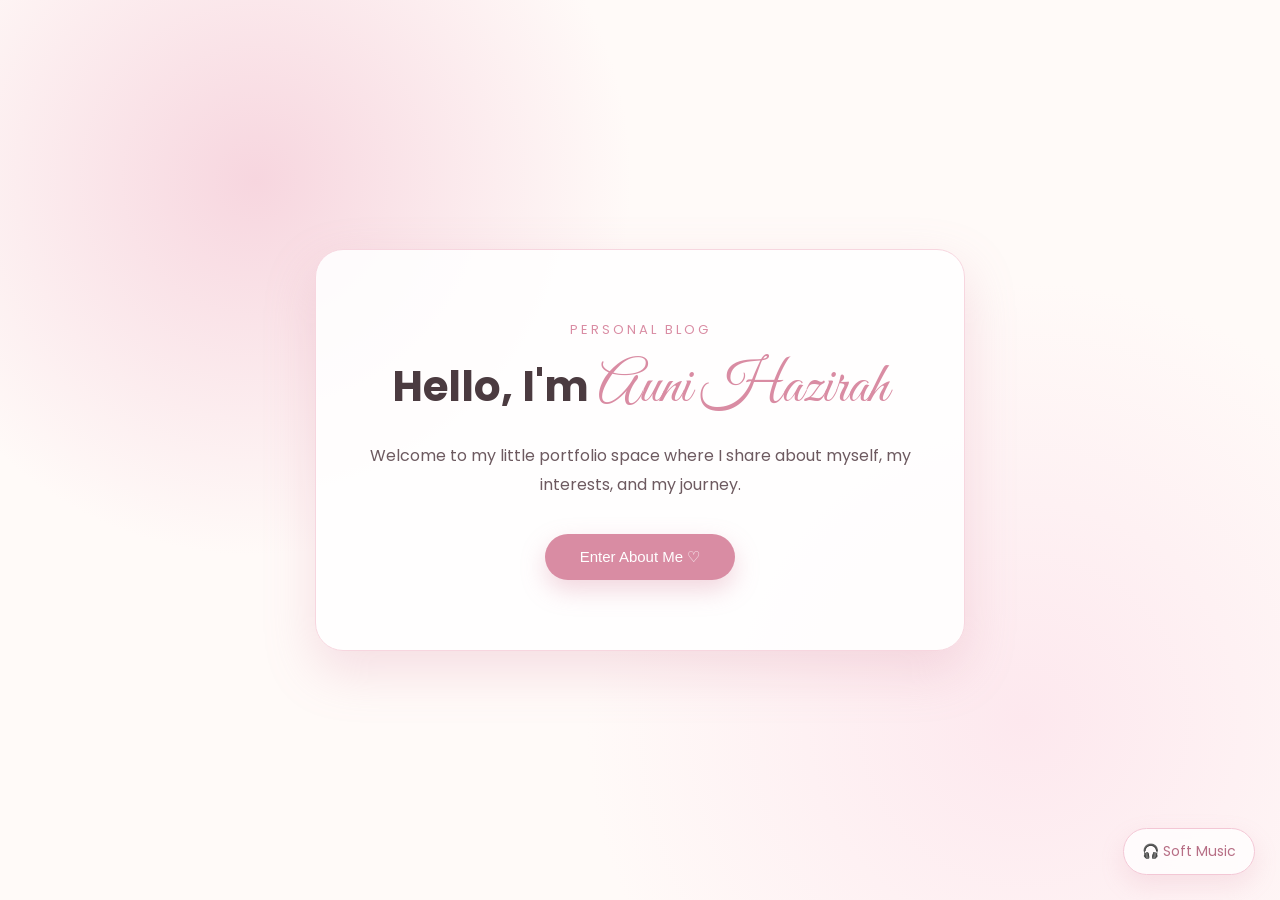
==== index.html @ cb988bd4 "Updated homepage design" ====
<!DOCTYPE html>
<html lang="en">
<head>
  <meta charset="UTF-8">
  <meta name="viewport" content="width=device-width, initial-scale=1.0">
  <title>My Personal Blog</title>

  <link rel="stylesheet" href="css/style.css">
  <link href="https://fonts.googleapis.com/css2?family=Great+Vibes&family=Poppins:wght@300;400;500;600&display=swap" rel="stylesheet">
</head>
<body class="home-page">

  <main class="home-container">
    <div class="diary-card" id="diaryCard">
      <p class="small-text">Personal Blog</p>

      <h1>Hello, I'm <span>Auni Hazirah</span></h1>

      <p class="intro">
        Welcome to my little portfolio space where I share about myself,
        my interests, and my journey.
      </p>

      <button class="enter-btn" onclick="openDiary()">
        Enter About Me ♡
      </button>
    </div>
  </main>

  <audio id="bgMusic" loop>
    <source src="music/song.mp3" type="audio/mp3">
  </audio>

  <div class="music-player" onclick="toggleMusic()">
    <span id="musicText">🎧 Soft Music</span>
  </div>

  <script src="js/script.js"></script>
</body>
</html>
---- css/style.css ----
* {
  margin: 0;
  padding: 0;
  box-sizing: border-box;
}

body {
  background: #fffaf8;
  color: #4b3b40;
  font-family: 'Poppins', sans-serif;
}

/* HOME PAGE */

.home-page {
  min-height: 100vh;
  background:
    radial-gradient(circle at 20% 20%, #f7d6df 0%, transparent 30%),
    radial-gradient(circle at 80% 80%, #fde8ee 0%, transparent 35%),
    #fffaf8;
  display: flex;
  justify-content: center;
  align-items: center;
  overflow: hidden;
}

.home-container {
  width: 90%;
  max-width: 650px;
  perspective: 1000px;
}

.diary-card {
  background: rgba(255, 255, 255, 0.88);
  padding: 70px 45px;
  border-radius: 28px;
  text-align: center;
  box-shadow: 0 20px 50px rgba(217, 140, 163, 0.25);
  border: 1px solid #f7d6df;
  animation: softFade 1.1s ease;
  transform-origin: left;
}

.small-text {
  color: #d98ca3;
  letter-spacing: 3px;
  text-transform: uppercase;
  font-size: 13px;
  margin-bottom: 12px;
}

.diary-card h1 {
  font-size: 42px;
  color: #4b3b40;
  margin-bottom: 18px;
}

.diary-card h1 span {
  font-family: 'Great Vibes', cursive;
  color: #d98ca3;
  font-size: 58px;
  font-weight: normal;
}

.intro {
  color: #6d5a60;
  line-height: 1.8;
  margin-bottom: 35px;
}

.enter-btn {
  border: none;
  background: #d98ca3;
  color: white;
  padding: 14px 35px;
  border-radius: 40px;
  font-size: 15px;
  cursor: pointer;
  transition: 0.3s ease;
  box-shadow: 0 10px 25px rgba(217, 140, 163, 0.35);
}

.enter-btn:hover {
  transform: translateY(-4px);
  background: #c97993;
}

.diary-card.open {
  animation: openDiary 0.9s ease forwards;
}

body.fade-out {
  animation: fadeOut 0.8s ease forwards;
}

/* MUSIC PLAYER */

.music-player {
  position: fixed;
  bottom: 25px;
  right: 25px;
  background: rgba(255, 255, 255, 0.75);
  border: 1px solid #f3c7d5;
  backdrop-filter: blur(10px);
  padding: 12px 18px;
  border-radius: 50px;
  color: #b76e85;
  font-size: 14px;
  cursor: pointer;
  box-shadow: 0 10px 25px rgba(217, 140, 163, 0.18);
  transition: 0.3s ease;
}

.music-player:hover {
  transform: translateY(-3px);
  background: white;
}

.music-player.playing {
  background: #f7d6df;
}

/* NAVBAR */

.navbar {
  width: 90%;
  margin: 25px auto;
  padding: 18px 30px;
  background: white;
  border-radius: 50px;
  box-shadow: 0 10px 25px rgba(217, 140, 163, 0.18);
  display: flex;
  justify-content: space-between;
  align-items: center;
}

.logo {
  font-family: 'Great Vibes', cursive;
  font-size: 34px;
  color: #d98ca3;
}

.navbar ul {
  list-style: none;
  display: flex;
  gap: 25px;
}

.navbar a {
  text-decoration: none;
  color: #4b3b40;
  font-weight: 500;
}

.navbar a:hover,
.navbar a.active {
  color: #d98ca3;
}

/* PAGE HEADER */

.page-header {
  width: 90%;
  margin: 35px auto;
  padding: 55px 25px;
  background: linear-gradient(135deg, white, #fde8ee);
  border-radius: 28px;
  text-align: center;
  box-shadow: 0 15px 35px rgba(217, 140, 163, 0.18);
}

.page-header h1 {
  font-family: 'Great Vibes', cursive;
  font-size: 70px;
  color: #d98ca3;
  font-weight: normal;
}

.page-header p {
  color: #6d5a60;
}

/* ABOUT */

.about-section {
  width: 90%;
  margin: 40px auto;
  display: grid;
  grid-template-columns: repeat(2, 1fr);
  gap: 25px;
}

.about-card {
  background: white;
  padding: 35px;
  border-radius: 24px;
  box-shadow: 0 12px 30px rgba(217, 140, 163, 0.16);
  transition: 0.3s ease;
}

.about-card:hover {
  transform: translateY(-6px);
}

.main-about {
  background: #fde8ee;
}

.about-card h2 {
  font-family: 'Great Vibes', cursive;
  font-size: 43px;
  color: #d98ca3;
  font-weight: normal;
  margin-bottom: 10px;
}

.about-card p {
  line-height: 1.8;
  color: #5f5055;
}

/* BLOG */

.blog-section {
  width: 90%;
  margin: 40px auto;
  display: grid;
  grid-template-columns: repeat(3, 1fr);
  gap: 25px;
}

.blog-card {
  background: white;
  padding: 30px;
  border-radius: 24px;
  box-shadow: 0 12px 30px rgba(217, 140, 163, 0.16);
  transition: 0.3s ease;
}

.blog-card:hover {
  transform: translateY(-6px);
}

.date {
  color: #d98ca3;
  font-size: 14px;
  margin-bottom: 8px;
}

.blog-card h2 {
  font-size: 21px;
  margin-bottom: 15px;
}

.blog-card p {
  line-height: 1.7;
  color: #5f5055;
}

.blog-card button,
.contact-card button {
  margin-top: 20px;
  border: none;
  background: #d98ca3;
  color: white;
  padding: 12px 25px;
  border-radius: 30px;
  cursor: pointer;
  transition: 0.3s;
}

.blog-card button:hover,
.contact-card button:hover {
  background: #c97993;
  transform: translateY(-3px);
}

/* CONTACT */

.contact-section {
  width: 90%;
  max-width: 650px;
  margin: 40px auto;
}

.contact-card {
  background: white;
  padding: 40px;
  border-radius: 24px;
  box-shadow: 0 12px 30px rgba(217, 140, 163, 0.16);
}

.contact-card h2 {
  font-family: 'Great Vibes', cursive;
  font-size: 45px;
  color: #d98ca3;
  font-weight: normal;
  margin-bottom: 20px;
  text-align: center;
}

form input,
form textarea {
  width: 100%;
  padding: 14px 18px;
  margin-bottom: 15px;
  border: 1px solid #f3c7d5;
  border-radius: 15px;
  font-family: 'Poppins', sans-serif;
  outline: none;
}

form input:focus,
form textarea:focus {
  border-color: #d98ca3;
}

/* ANIMATION */

@keyframes softFade {
  from {
    opacity: 0;
    transform: translateY(25px) scale(0.98);
  }
  to {
    opacity: 1;
    transform: translateY(0) scale(1);
  }
}

@keyframes openDiary {
  0% {
    transform: rotateY(0deg) scale(1);
    opacity: 1;
  }
  60% {
    transform: rotateY(-18deg) scale(0.96);
    opacity: 0.85;
  }
  100% {
    transform: rotateY(-35deg) scale(0.9);
    opacity: 0;
  }
}

@keyframes fadeOut {
  to {
    opacity: 0;
  }
}

/* RESPONSIVE */

@media (max-width: 900px) {
  .about-section,
  .blog-section {
    grid-template-columns: 1fr;
  }

  .navbar {
    flex-direction: column;
    gap: 15px;
  }

  .navbar ul {
    flex-wrap: wrap;
    justify-content: center;
    gap: 15px;
  }

  .diary-card {
    padding: 55px 25px;
  }

  .diary-card h1 {
    font-size: 32px;
  }

  .diary-card h1 span {
    font-size: 48px;
  }

  .page-header h1 {
    font-size: 55px;
  }
}
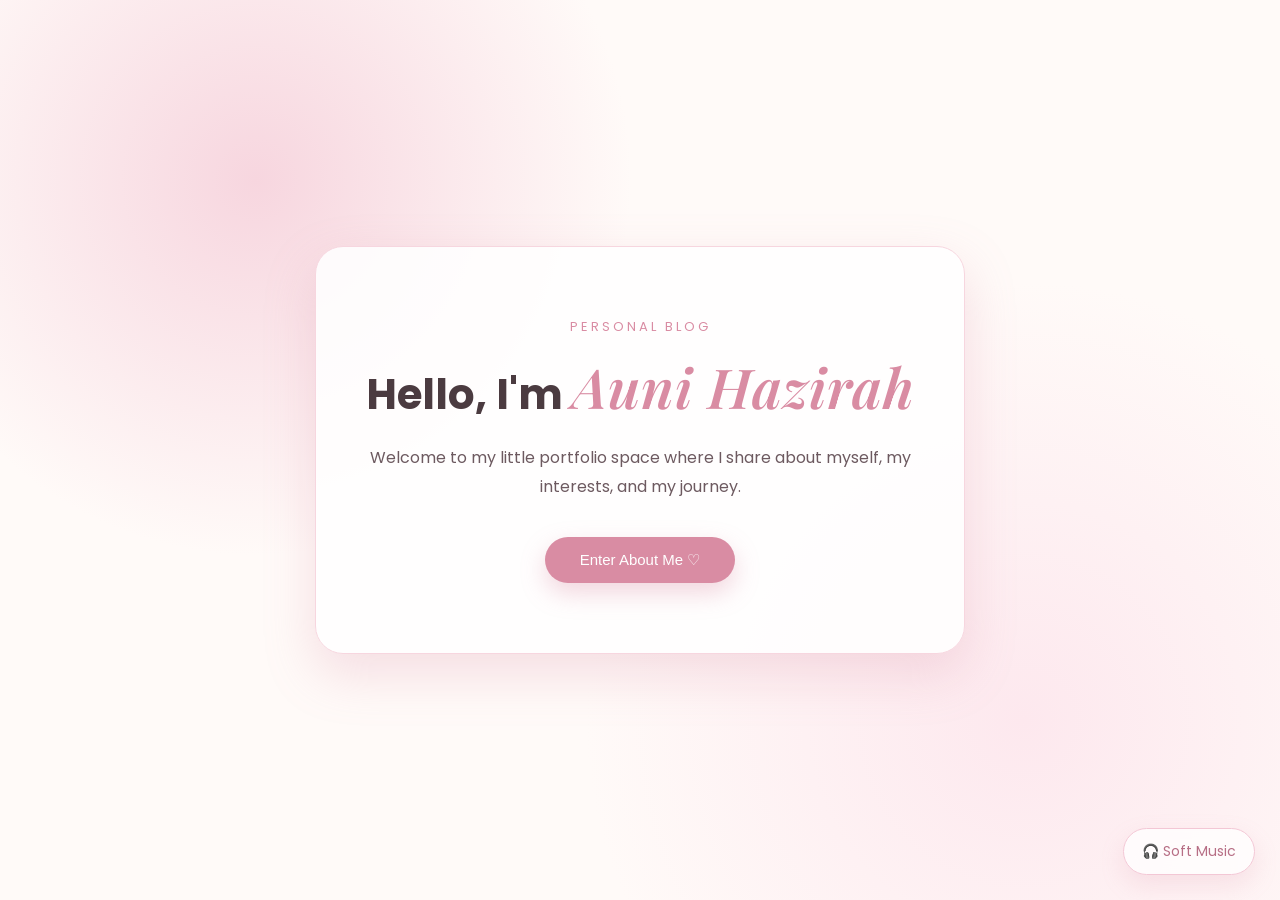
==== commit cad99178: "Update website" ====
--- a/index.html
+++ b/index.html
@@ -3,18 +3,27 @@
 <head>
   <meta charset="UTF-8">
   <meta name="viewport" content="width=device-width, initial-scale=1.0">
+
   <title>My Personal Blog</title>
 
   <link rel="stylesheet" href="css/style.css">
-  <link href="https://fonts.googleapis.com/css2?family=Great+Vibes&family=Poppins:wght@300;400;500;600&display=swap" rel="stylesheet">
+
+  <!-- GOOGLE FONTS -->
+  <link href="https://fonts.googleapis.com/css2?family=Playfair+Display:wght@500;600&family=Poppins:wght@300;400;500;600&display=swap" rel="stylesheet">
+
 </head>
 <body class="home-page">
 
   <main class="home-container">
+
     <div class="diary-card" id="diaryCard">
-      <p class="small-text">Personal Blog</p>
 
-      <h1>Hello, I'm <span>Auni Hazirah</span></h1>
+      <p class="small-text">PERSONAL BLOG</p>
+
+      <h1>
+        Hello, I'm
+        <span>Auni Hazirah</span>
+      </h1>
 
       <p class="intro">
         Welcome to my little portfolio space where I share about myself,
@@ -24,17 +33,22 @@
       <button class="enter-btn" onclick="openDiary()">
         Enter About Me ♡
       </button>
+
     </div>
+
   </main>
 
-  <audio id="bgMusic" loop>
+  <!-- MUSIC -->
+  <audio id="bgMusic">
     <source src="music/song.mp3" type="audio/mp3">
   </audio>
 
+  <!-- MUSIC BUTTON -->
   <div class="music-player" onclick="toggleMusic()">
     <span id="musicText">🎧 Soft Music</span>
   </div>
 
   <script src="js/script.js"></script>
+
 </body>
 </html>
--- a/css/style.css
+++ b/css/style.css
@@ -290,13 +290,13 @@
   box-shadow: 0 12px 30px rgba(217, 140, 163, 0.16);
 }
 
-.contact-card h2 {
-  font-family: 'Great Vibes', cursive;
-  font-size: 45px;
-  color: #d98ca3;
-  font-weight: normal;
-  margin-bottom: 20px;
-  text-align: center;
+.diary-card h1 span {
+  font-family: 'Playfair Display', serif;
+  color: #d98ca3;
+  font-size: 55px;
+  font-weight: 600;
+  font-style: italic;
+  letter-spacing: 1px;
 }
 
 form input,
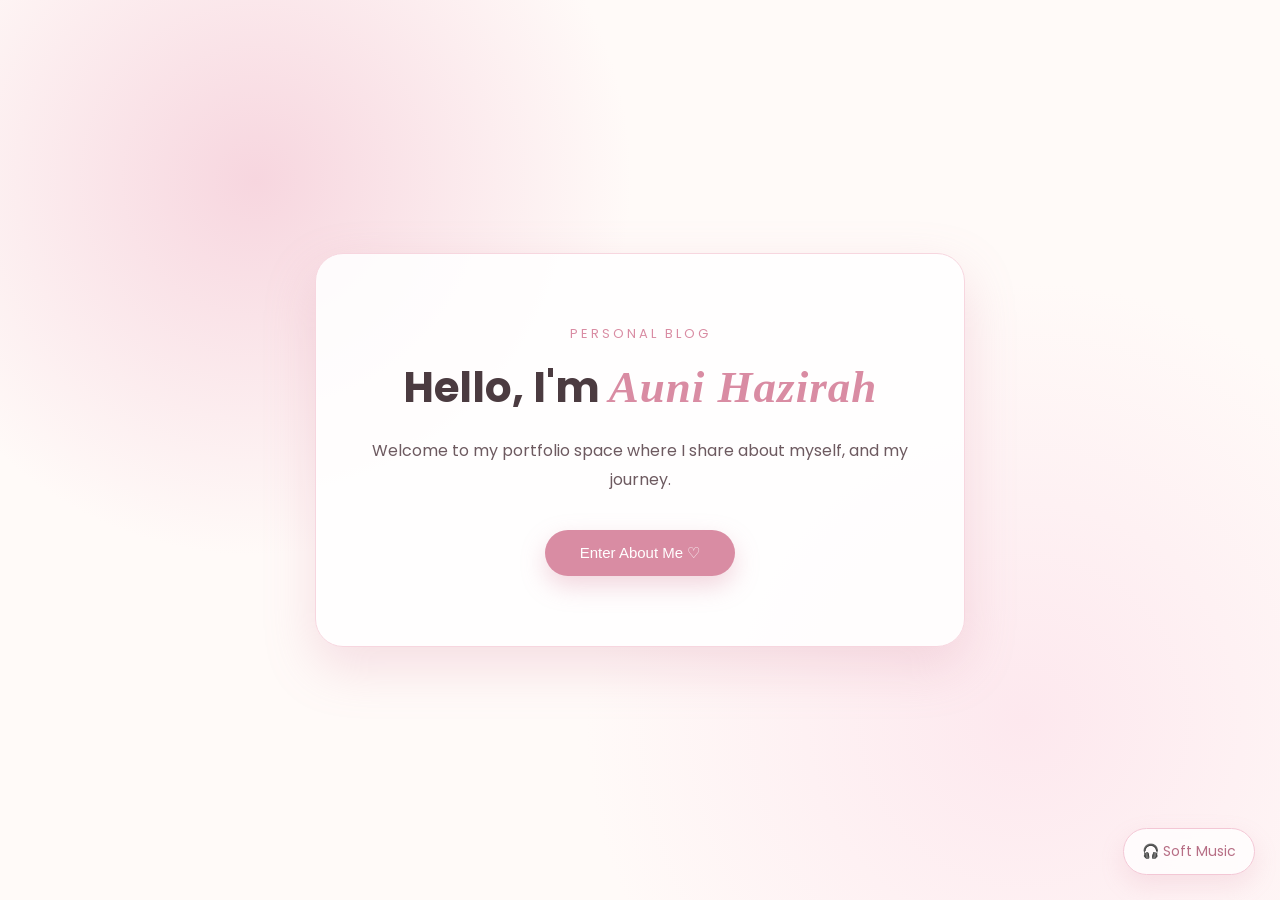
==== commit 38d4bd6f: "Updated homepage design" ====
--- a/index.html
+++ b/index.html
@@ -26,8 +26,8 @@
       </h1>
 
       <p class="intro">
-        Welcome to my little portfolio space where I share about myself,
-        my interests, and my journey.
+        Welcome to my portfolio space where I share about myself,
+        and my journey.
       </p>
 
       <button class="enter-btn" onclick="openDiary()">
--- a/css/style.css
+++ b/css/style.css
@@ -291,9 +291,9 @@
 }
 
 .diary-card h1 span {
-  font-family: 'Playfair Display', serif;
-  color: #d98ca3;
-  font-size: 55px;
+  font-family: 'Cormorant Garamond', serif;
+  color: #d98ca3;
+  font-size: 45px;
   font-weight: 600;
   font-style: italic;
   letter-spacing: 1px;
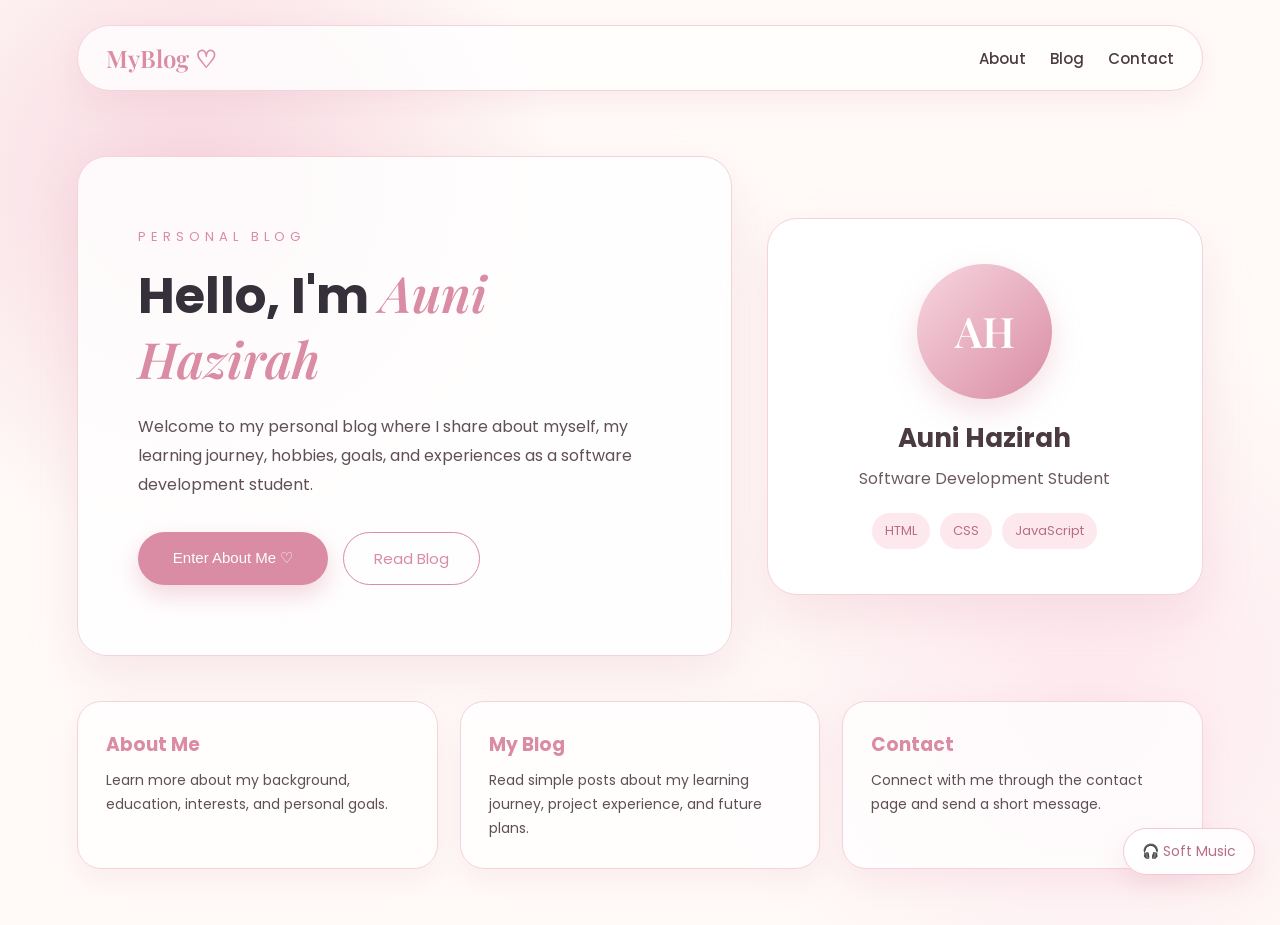
==== commit d8d56a03: "Updated homepage design" ====
--- a/index.html
+++ b/index.html
@@ -3,52 +3,83 @@
 <head>
   <meta charset="UTF-8">
   <meta name="viewport" content="width=device-width, initial-scale=1.0">
-
   <title>My Personal Blog</title>
 
   <link rel="stylesheet" href="css/style.css">
+  <link href="https://fonts.googleapis.com/css2?family=Playfair+Display:wght@500;600&family=Poppins:wght@300;400;500;600&display=swap" rel="stylesheet">
+</head>
 
-  <!-- GOOGLE FONTS -->
-  <link href="https://fonts.googleapis.com/css2?family=Playfair+Display:wght@500;600&family=Poppins:wght@300;400;500;600&display=swap" rel="stylesheet">
-
-</head>
 <body class="home-page">
 
-  <main class="home-container">
+  <nav class="home-nav">
+    <div class="home-logo">MyBlog ♡</div>
 
-    <div class="diary-card" id="diaryCard">
+    <div class="home-links">
+      <a href="about.html">About</a>
+      <a href="blog.html">Blog</a>
+      <a href="contact.html">Contact</a>
+    </div>
+  </nav>
 
+  <main class="landing">
+
+    <section class="landing-left">
       <p class="small-text">PERSONAL BLOG</p>
 
-      <h1>
-        Hello, I'm
-        <span>Auni Hazirah</span>
-      </h1>
+      <h1>Hello, I'm <span>Auni Hazirah</span></h1>
 
       <p class="intro">
-        Welcome to my portfolio space where I share about myself,
-        and my journey.
+        Welcome to my personal blog where I share about myself, my learning journey,
+        hobbies, goals, and experiences as a software development student.
       </p>
 
-      <button class="enter-btn" onclick="openDiary()">
-        Enter About Me ♡
-      </button>
+      <div class="home-buttons">
+        <button class="enter-btn" onclick="openDiary()">Enter About Me ♡</button>
+        <a href="blog.html" class="outline-btn">Read Blog</a>
+      </div>
+    </section>
 
-    </div>
+    <section class="landing-right">
+      <div class="profile-card">
+        <div class="profile-circle">AH</div>
+        <h2>Auni Hazirah</h2>
+        <p>Software Development Student</p>
+
+        <div class="mini-info">
+          <span>HTML</span>
+          <span>CSS</span>
+          <span>JavaScript</span>
+        </div>
+      </div>
+    </section>
 
   </main>
 
-  <!-- MUSIC -->
-  <audio id="bgMusic">
+  <section class="quick-section">
+    <div class="quick-card">
+      <h3>About Me</h3>
+      <p>Learn more about my background, education, interests, and personal goals.</p>
+    </div>
+
+    <div class="quick-card">
+      <h3>My Blog</h3>
+      <p>Read simple posts about my learning journey, project experience, and future plans.</p>
+    </div>
+
+    <div class="quick-card">
+      <h3>Contact</h3>
+      <p>Connect with me through the contact page and send a short message.</p>
+    </div>
+  </section>
+
+  <audio id="bgMusic" loop>
     <source src="music/song.mp3" type="audio/mp3">
   </audio>
 
-  <!-- MUSIC BUTTON -->
   <div class="music-player" onclick="toggleMusic()">
     <span id="musicText">🎧 Soft Music</span>
   </div>
 
   <script src="js/script.js"></script>
-
 </body>
 </html>
--- a/css/style.css
+++ b/css/style.css
@@ -15,57 +15,101 @@
 .home-page {
   min-height: 100vh;
   background:
-    radial-gradient(circle at 20% 20%, #f7d6df 0%, transparent 30%),
-    radial-gradient(circle at 80% 80%, #fde8ee 0%, transparent 35%),
+    radial-gradient(circle at 15% 20%, #f7d6df 0%, transparent 28%),
+    radial-gradient(circle at 85% 75%, #fde8ee 0%, transparent 30%),
     #fffaf8;
-  display: flex;
-  justify-content: center;
+  overflow-x: hidden;
+}
+
+.home-nav {
+  width: 88%;
+  margin: 25px auto;
+  padding: 16px 28px;
+  background: rgba(255, 255, 255, 0.8);
+  border: 1px solid #f5d3dd;
+  border-radius: 50px;
+  display: flex;
+  justify-content: space-between;
   align-items: center;
-  overflow: hidden;
-}
-
-.home-container {
-  width: 90%;
-  max-width: 650px;
-  perspective: 1000px;
-}
-
-.diary-card {
-  background: rgba(255, 255, 255, 0.88);
-  padding: 70px 45px;
-  border-radius: 28px;
-  text-align: center;
-  box-shadow: 0 20px 50px rgba(217, 140, 163, 0.25);
-  border: 1px solid #f7d6df;
-  animation: softFade 1.1s ease;
-  transform-origin: left;
+  box-shadow: 0 10px 30px rgba(217, 140, 163, 0.14);
+}
+
+.home-logo,
+.logo {
+  font-family: 'Playfair Display', serif;
+  font-size: 24px;
+  font-weight: 600;
+  color: #d98ca3;
+}
+
+.home-links {
+  display: flex;
+  gap: 24px;
+}
+
+.home-links a {
+  text-decoration: none;
+  color: #4b3b40;
+  font-size: 15px;
+  font-weight: 500;
+}
+
+.home-links a:hover {
+  color: #d98ca3;
+}
+
+.landing {
+  width: 88%;
+  min-height: 60vh;
+  margin: 45px auto 25px;
+  display: grid;
+  grid-template-columns: 1.2fr 0.8fr;
+  gap: 35px;
+  align-items: center;
+}
+
+.landing-left {
+  background: rgba(255, 255, 255, 0.85);
+  border: 1px solid #f5d3dd;
+  border-radius: 30px;
+  padding: 70px 60px;
+  box-shadow: 0 20px 50px rgba(217, 140, 163, 0.18);
+  animation: softFade 1s ease;
 }
 
 .small-text {
   color: #d98ca3;
-  letter-spacing: 3px;
+  letter-spacing: 5px;
   text-transform: uppercase;
   font-size: 13px;
   margin-bottom: 12px;
 }
 
-.diary-card h1 {
-  font-size: 42px;
-  color: #4b3b40;
-  margin-bottom: 18px;
-}
-
-.diary-card h1 span {
-  font-family: 'Great Vibes', cursive;
-  color: #d98ca3;
-  font-size: 58px;
-  font-weight: normal;
+.landing-left h1 {
+  font-size: 50px;
+  line-height: 1.25;
+  color: #35303a;
+  margin: 15px 0 20px;
+}
+
+.landing-left h1 span {
+  font-family: 'Playfair Display', serif;
+  color: #d98ca3;
+  font-style: italic;
+  font-weight: 600;
 }
 
 .intro {
-  color: #6d5a60;
+  max-width: 650px;
   line-height: 1.8;
-  margin-bottom: 35px;
+  color: #5f5055;
+  margin-bottom: 32px;
+}
+
+.home-buttons {
+  display: flex;
+  gap: 15px;
+  flex-wrap: wrap;
 }
 
 .enter-btn {
@@ -85,12 +129,97 @@
   background: #c97993;
 }
 
-.diary-card.open {
-  animation: openDiary 0.9s ease forwards;
-}
-
-body.fade-out {
-  animation: fadeOut 0.8s ease forwards;
+.outline-btn {
+  text-decoration: none;
+  padding: 14px 30px;
+  border: 1px solid #d98ca3;
+  color: #d98ca3;
+  border-radius: 40px;
+  font-size: 15px;
+  transition: 0.3s;
+}
+
+.outline-btn:hover {
+  background: #fde8ee;
+  transform: translateY(-3px);
+}
+
+.profile-card {
+  background: #ffffff;
+  border: 1px solid #f5d3dd;
+  border-radius: 30px;
+  padding: 45px 30px;
+  text-align: center;
+  box-shadow: 0 20px 50px rgba(217, 140, 163, 0.18);
+  animation: softFade 1.2s ease;
+}
+
+.profile-circle {
+  width: 135px;
+  height: 135px;
+  margin: 0 auto 20px;
+  border-radius: 50%;
+  background: linear-gradient(135deg, #f7d6df, #d98ca3);
+  display: flex;
+  justify-content: center;
+  align-items: center;
+  color: white;
+  font-family: 'Playfair Display', serif;
+  font-size: 42px;
+  font-weight: 600;
+  box-shadow: 0 12px 30px rgba(217, 140, 163, 0.28);
+}
+
+.profile-card h2 {
+  font-size: 26px;
+  margin-bottom: 8px;
+}
+
+.profile-card p {
+  color: #6d5a60;
+  margin-bottom: 22px;
+}
+
+.mini-info {
+  display: flex;
+  justify-content: center;
+  flex-wrap: wrap;
+  gap: 10px;
+}
+
+.mini-info span {
+  background: #fde8ee;
+  color: #b76e85;
+  padding: 8px 13px;
+  border-radius: 30px;
+  font-size: 13px;
+}
+
+.quick-section {
+  width: 88%;
+  margin: 25px auto 90px;
+  display: grid;
+  grid-template-columns: repeat(3, 1fr);
+  gap: 22px;
+}
+
+.quick-card {
+  background: rgba(255, 255, 255, 0.78);
+  border: 1px solid #f5d3dd;
+  border-radius: 24px;
+  padding: 28px;
+  box-shadow: 0 12px 30px rgba(217, 140, 163, 0.12);
+}
+
+.quick-card h3 {
+  color: #d98ca3;
+  margin-bottom: 10px;
+}
+
+.quick-card p {
+  color: #5f5055;
+  line-height: 1.7;
+  font-size: 14px;
 }
 
 /* MUSIC PLAYER */
@@ -99,7 +228,7 @@
   position: fixed;
   bottom: 25px;
   right: 25px;
-  background: rgba(255, 255, 255, 0.75);
+  background: rgba(255, 255, 255, 0.85);
   border: 1px solid #f3c7d5;
   backdrop-filter: blur(10px);
   padding: 12px 18px;
@@ -109,6 +238,7 @@
   cursor: pointer;
   box-shadow: 0 10px 25px rgba(217, 140, 163, 0.18);
   transition: 0.3s ease;
+  z-index: 99;
 }
 
 .music-player:hover {
@@ -120,7 +250,7 @@
   background: #f7d6df;
 }
 
-/* NAVBAR */
+/* NAVBAR FOR OTHER PAGES */
 
 .navbar {
   width: 90%;
@@ -135,9 +265,7 @@
 }
 
 .logo {
-  font-family: 'Great Vibes', cursive;
-  font-size: 34px;
-  color: #d98ca3;
+  font-size: 28px;
 }
 
 .navbar ul {
@@ -170,10 +298,10 @@
 }
 
 .page-header h1 {
-  font-family: 'Great Vibes', cursive;
-  font-size: 70px;
-  color: #d98ca3;
-  font-weight: normal;
+  font-family: 'Playfair Display', serif;
+  font-size: 60px;
+  color: #d98ca3;
+  font-weight: 600;
 }
 
 .page-header p {
@@ -207,10 +335,10 @@
 }
 
 .about-card h2 {
-  font-family: 'Great Vibes', cursive;
-  font-size: 43px;
-  color: #d98ca3;
-  font-weight: normal;
+  font-family: 'Playfair Display', serif;
+  font-size: 32px;
+  color: #d98ca3;
+  font-weight: 600;
   margin-bottom: 10px;
 }
 
@@ -290,13 +418,13 @@
   box-shadow: 0 12px 30px rgba(217, 140, 163, 0.16);
 }
 
-.diary-card h1 span {
-  font-family: 'Cormorant Garamond', serif;
-  color: #d98ca3;
-  font-size: 45px;
+.contact-card h2 {
+  font-family: 'Playfair Display', serif;
+  font-size: 36px;
+  color: #d98ca3;
   font-weight: 600;
-  font-style: italic;
-  letter-spacing: 1px;
+  margin-bottom: 20px;
+  text-align: center;
 }
 
 form input,
@@ -317,6 +445,10 @@
 
 /* ANIMATION */
 
+.fade-out {
+  animation: fadeOut 0.8s ease forwards;
+}
+
 @keyframes softFade {
   from {
     opacity: 0;
@@ -328,21 +460,6 @@
   }
 }
 
-@keyframes openDiary {
-  0% {
-    transform: rotateY(0deg) scale(1);
-    opacity: 1;
-  }
-  60% {
-    transform: rotateY(-18deg) scale(0.96);
-    opacity: 0.85;
-  }
-  100% {
-    transform: rotateY(-35deg) scale(0.9);
-    opacity: 0;
-  }
-}
-
 @keyframes fadeOut {
   to {
     opacity: 0;
@@ -352,35 +469,38 @@
 /* RESPONSIVE */
 
 @media (max-width: 900px) {
+  .landing {
+    grid-template-columns: 1fr;
+  }
+
+  .quick-section,
   .about-section,
   .blog-section {
     grid-template-columns: 1fr;
   }
 
+  .home-nav,
   .navbar {
     flex-direction: column;
-    gap: 15px;
-  }
-
+    gap: 12px;
+  }
+
+  .home-links,
   .navbar ul {
     flex-wrap: wrap;
     justify-content: center;
     gap: 15px;
   }
 
-  .diary-card {
-    padding: 55px 25px;
-  }
-
-  .diary-card h1 {
-    font-size: 32px;
-  }
-
-  .diary-card h1 span {
-    font-size: 48px;
+  .landing-left {
+    padding: 45px 28px;
+  }
+
+  .landing-left h1 {
+    font-size: 36px;
   }
 
   .page-header h1 {
-    font-size: 55px;
+    font-size: 42px;
   }
 }
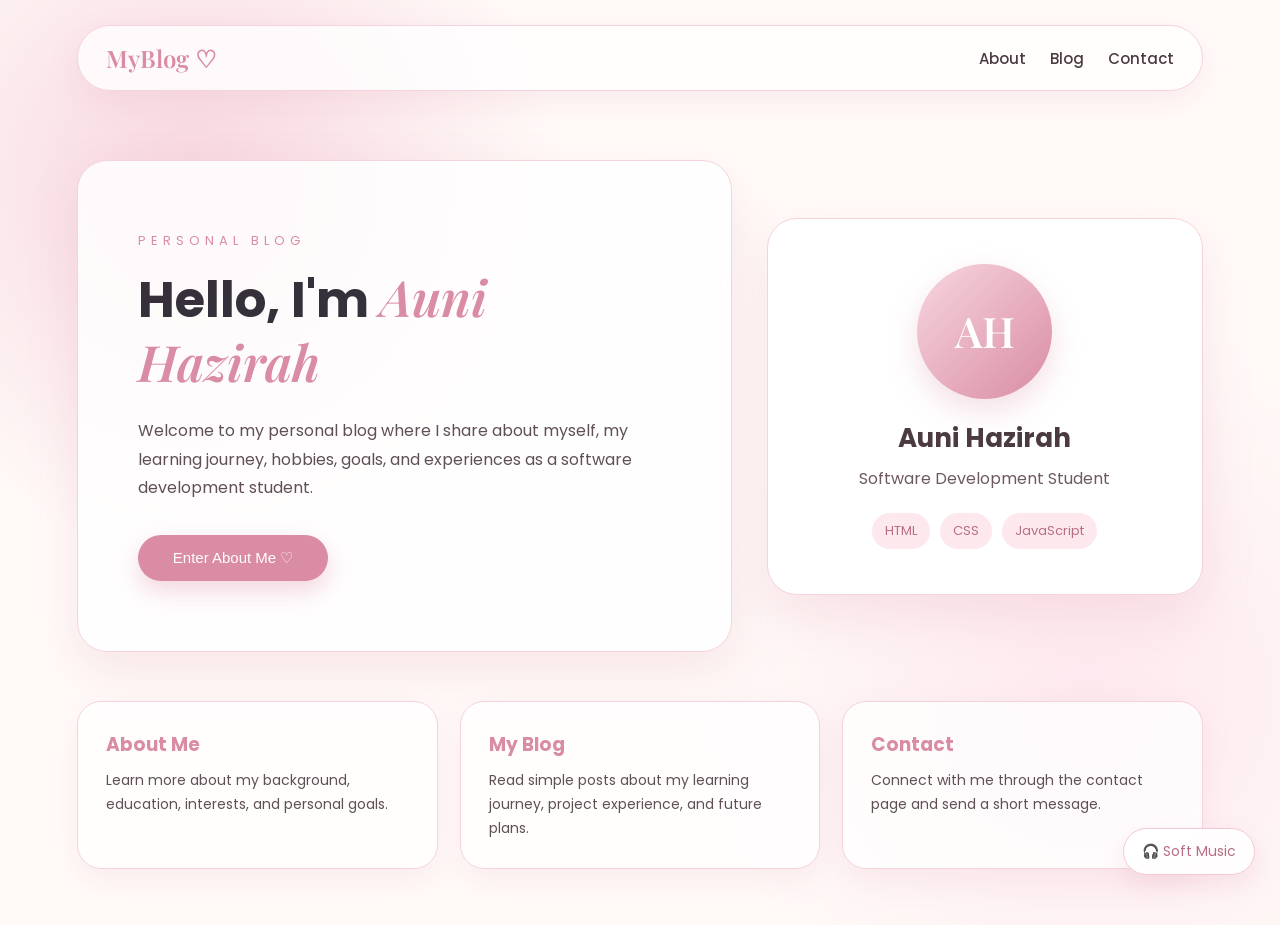
==== commit 5c040ac3: "Updated homepage" ====
--- a/index.html
+++ b/index.html
@@ -35,7 +35,6 @@
 
       <div class="home-buttons">
         <button class="enter-btn" onclick="openDiary()">Enter About Me ♡</button>
-        <a href="blog.html" class="outline-btn">Read Blog</a>
       </div>
     </section>
 
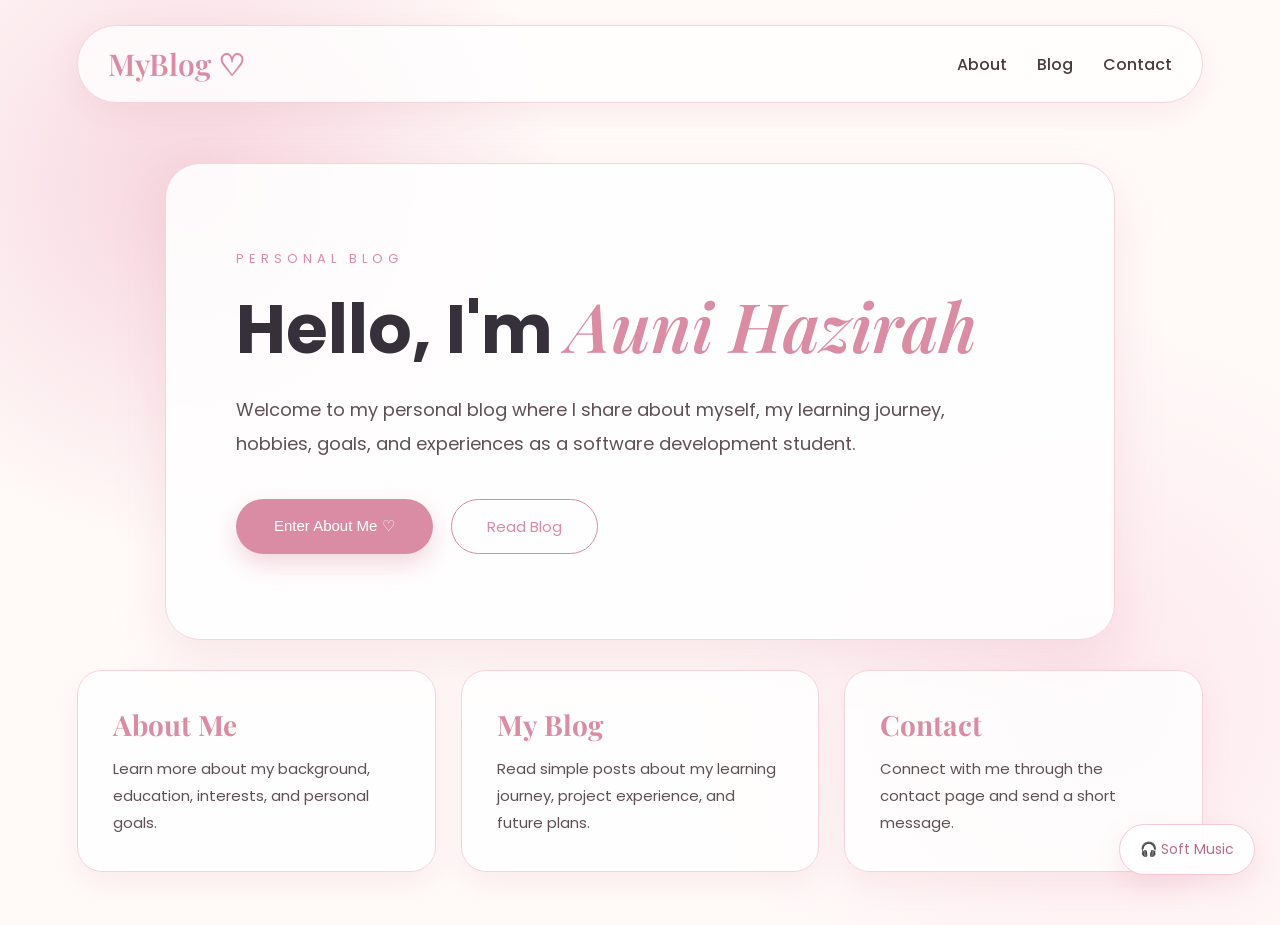
==== commit 53265487: "Update homepage" ====
--- a/index.html
+++ b/index.html
@@ -3,82 +3,115 @@
 <head>
   <meta charset="UTF-8">
   <meta name="viewport" content="width=device-width, initial-scale=1.0">
+
   <title>My Personal Blog</title>
 
   <link rel="stylesheet" href="css/style.css">
+
   <link href="https://fonts.googleapis.com/css2?family=Playfair+Display:wght@500;600&family=Poppins:wght@300;400;500;600&display=swap" rel="stylesheet">
 </head>
 
 <body class="home-page">
 
+  <!-- NAVBAR -->
+
   <nav class="home-nav">
-    <div class="home-logo">MyBlog ♡</div>
+
+    <div class="home-logo">
+      MyBlog ♡
+    </div>
 
     <div class="home-links">
       <a href="about.html">About</a>
       <a href="blog.html">Blog</a>
       <a href="contact.html">Contact</a>
     </div>
+
   </nav>
+
+  <!-- LANDING SECTION -->
 
   <main class="landing">
 
     <section class="landing-left">
-      <p class="small-text">PERSONAL BLOG</p>
 
-      <h1>Hello, I'm <span>Auni Hazirah</span></h1>
+      <p class="small-text">
+        PERSONAL BLOG
+      </p>
+
+      <h1>
+        Hello, I'm
+        <span>Auni Hazirah</span>
+      </h1>
 
       <p class="intro">
-        Welcome to my personal blog where I share about myself, my learning journey,
-        hobbies, goals, and experiences as a software development student.
+        Welcome to my personal blog where I share about myself,
+        my learning journey, hobbies, goals, and experiences
+        as a software development student.
       </p>
 
       <div class="home-buttons">
-        <button class="enter-btn" onclick="openDiary()">Enter About Me ♡</button>
+
+        <button class="enter-btn" onclick="openDiary()">
+          Enter About Me ♡
+        </button>
+
+        <a href="blog.html" class="outline-btn">
+          Read Blog
+        </a>
+
       </div>
-    </section>
 
-    <section class="landing-right">
-      <div class="profile-card">
-        <div class="profile-circle">AH</div>
-        <h2>Auni Hazirah</h2>
-        <p>Software Development Student</p>
-
-        <div class="mini-info">
-          <span>HTML</span>
-          <span>CSS</span>
-          <span>JavaScript</span>
-        </div>
-      </div>
     </section>
 
   </main>
 
+  <!-- QUICK SECTION -->
+
   <section class="quick-section">
+
     <div class="quick-card">
       <h3>About Me</h3>
-      <p>Learn more about my background, education, interests, and personal goals.</p>
+
+      <p>
+        Learn more about my background,
+        education, interests, and personal goals.
+      </p>
     </div>
 
     <div class="quick-card">
       <h3>My Blog</h3>
-      <p>Read simple posts about my learning journey, project experience, and future plans.</p>
+
+      <p>
+        Read simple posts about my learning journey,
+        project experience, and future plans.
+      </p>
     </div>
 
     <div class="quick-card">
       <h3>Contact</h3>
-      <p>Connect with me through the contact page and send a short message.</p>
+
+      <p>
+        Connect with me through the contact page
+        and send a short message.
+      </p>
     </div>
+
   </section>
+
+  <!-- MUSIC -->
 
   <audio id="bgMusic" loop>
     <source src="music/song.mp3" type="audio/mp3">
   </audio>
+
+  <!-- MUSIC BUTTON -->
 
   <div class="music-player" onclick="toggleMusic()">
     <span id="musicText">🎧 Soft Music</span>
   </div>
 
   <script src="js/script.js"></script>
+
 </body>
 </html>
--- a/css/style.css
+++ b/css/style.css
@@ -1,506 +1,311 @@
-* {
-  margin: 0;
-  padding: 0;
-  box-sizing: border-box;
-}
-
-body {
-  background: #fffaf8;
-  color: #4b3b40;
-  font-family: 'Poppins', sans-serif;
+*{
+  margin:0;
+  padding:0;
+  box-sizing:border-box;
+}
+
+body{
+  font-family:'Poppins',sans-serif;
+  background:#fffaf8;
+  color:#4b3b40;
 }
 
 /* HOME PAGE */
 
-.home-page {
-  min-height: 100vh;
+.home-page{
+  min-height:100vh;
+
   background:
-    radial-gradient(circle at 15% 20%, #f7d6df 0%, transparent 28%),
-    radial-gradient(circle at 85% 75%, #fde8ee 0%, transparent 30%),
-    #fffaf8;
-  overflow-x: hidden;
-}
-
-.home-nav {
-  width: 88%;
-  margin: 25px auto;
-  padding: 16px 28px;
-  background: rgba(255, 255, 255, 0.8);
-  border: 1px solid #f5d3dd;
-  border-radius: 50px;
-  display: flex;
-  justify-content: space-between;
-  align-items: center;
-  box-shadow: 0 10px 30px rgba(217, 140, 163, 0.14);
-}
-
-.home-logo,
-.logo {
-  font-family: 'Playfair Display', serif;
-  font-size: 24px;
-  font-weight: 600;
-  color: #d98ca3;
-}
-
-.home-links {
-  display: flex;
-  gap: 24px;
-}
-
-.home-links a {
-  text-decoration: none;
-  color: #4b3b40;
-  font-size: 15px;
-  font-weight: 500;
-}
-
-.home-links a:hover {
-  color: #d98ca3;
-}
-
-.landing {
-  width: 88%;
-  min-height: 60vh;
-  margin: 45px auto 25px;
-  display: grid;
-  grid-template-columns: 1.2fr 0.8fr;
-  gap: 35px;
-  align-items: center;
-}
-
-.landing-left {
-  background: rgba(255, 255, 255, 0.85);
-  border: 1px solid #f5d3dd;
-  border-radius: 30px;
-  padding: 70px 60px;
-  box-shadow: 0 20px 50px rgba(217, 140, 163, 0.18);
-  animation: softFade 1s ease;
-}
-
-.small-text {
-  color: #d98ca3;
-  letter-spacing: 5px;
-  text-transform: uppercase;
-  font-size: 13px;
-  margin-bottom: 12px;
-}
-
-.landing-left h1 {
-  font-size: 50px;
-  line-height: 1.25;
-  color: #35303a;
-  margin: 15px 0 20px;
-}
-
-.landing-left h1 span {
-  font-family: 'Playfair Display', serif;
-  color: #d98ca3;
-  font-style: italic;
-  font-weight: 600;
-}
-
-.intro {
-  max-width: 650px;
-  line-height: 1.8;
-  color: #5f5055;
-  margin-bottom: 32px;
-}
-
-.home-buttons {
-  display: flex;
-  gap: 15px;
-  flex-wrap: wrap;
-}
-
-.enter-btn {
-  border: none;
-  background: #d98ca3;
-  color: white;
-  padding: 14px 35px;
-  border-radius: 40px;
-  font-size: 15px;
-  cursor: pointer;
-  transition: 0.3s ease;
-  box-shadow: 0 10px 25px rgba(217, 140, 163, 0.35);
-}
-
-.enter-btn:hover {
-  transform: translateY(-4px);
-  background: #c97993;
-}
-
-.outline-btn {
-  text-decoration: none;
-  padding: 14px 30px;
-  border: 1px solid #d98ca3;
-  color: #d98ca3;
-  border-radius: 40px;
-  font-size: 15px;
-  transition: 0.3s;
-}
-
-.outline-btn:hover {
-  background: #fde8ee;
-  transform: translateY(-3px);
-}
-
-.profile-card {
-  background: #ffffff;
-  border: 1px solid #f5d3dd;
-  border-radius: 30px;
-  padding: 45px 30px;
-  text-align: center;
-  box-shadow: 0 20px 50px rgba(217, 140, 163, 0.18);
-  animation: softFade 1.2s ease;
-}
-
-.profile-circle {
-  width: 135px;
-  height: 135px;
-  margin: 0 auto 20px;
-  border-radius: 50%;
-  background: linear-gradient(135deg, #f7d6df, #d98ca3);
-  display: flex;
-  justify-content: center;
-  align-items: center;
-  color: white;
-  font-family: 'Playfair Display', serif;
-  font-size: 42px;
-  font-weight: 600;
-  box-shadow: 0 12px 30px rgba(217, 140, 163, 0.28);
-}
-
-.profile-card h2 {
-  font-size: 26px;
-  margin-bottom: 8px;
-}
-
-.profile-card p {
-  color: #6d5a60;
-  margin-bottom: 22px;
-}
-
-.mini-info {
-  display: flex;
-  justify-content: center;
-  flex-wrap: wrap;
-  gap: 10px;
-}
-
-.mini-info span {
-  background: #fde8ee;
-  color: #b76e85;
-  padding: 8px 13px;
-  border-radius: 30px;
-  font-size: 13px;
-}
-
-.quick-section {
-  width: 88%;
-  margin: 25px auto 90px;
-  display: grid;
-  grid-template-columns: repeat(3, 1fr);
-  gap: 22px;
-}
-
-.quick-card {
-  background: rgba(255, 255, 255, 0.78);
-  border: 1px solid #f5d3dd;
-  border-radius: 24px;
-  padding: 28px;
-  box-shadow: 0 12px 30px rgba(217, 140, 163, 0.12);
-}
-
-.quick-card h3 {
-  color: #d98ca3;
-  margin-bottom: 10px;
-}
-
-.quick-card p {
-  color: #5f5055;
-  line-height: 1.7;
-  font-size: 14px;
+  radial-gradient(circle at 15% 20%, #f7d6df 0%, transparent 28%),
+  radial-gradient(circle at 85% 75%, #fde8ee 0%, transparent 30%),
+  #fffaf8;
+
+  overflow-x:hidden;
+}
+
+/* NAVBAR */
+
+.home-nav{
+  width:88%;
+  margin:25px auto;
+
+  padding:18px 30px;
+
+  background:rgba(255,255,255,0.8);
+
+  border:1px solid #f5d3dd;
+  border-radius:50px;
+
+  display:flex;
+  justify-content:space-between;
+  align-items:center;
+
+  box-shadow:0 10px 30px rgba(217,140,163,0.14);
+}
+
+.home-logo{
+  font-family:'Playfair Display',serif;
+  font-size:30px;
+  font-weight:600;
+  color:#d98ca3;
+}
+
+.home-links{
+  display:flex;
+  gap:30px;
+}
+
+.home-links a{
+  text-decoration:none;
+  color:#4b3b40;
+  font-size:16px;
+  font-weight:500;
+  transition:0.3s;
+}
+
+.home-links a:hover{
+  color:#d98ca3;
+}
+
+/* LANDING */
+
+.landing{
+  width:88%;
+  margin:60px auto 30px;
+
+  display:flex;
+  justify-content:center;
+  align-items:center;
+}
+
+.landing-left{
+  width:100%;
+  max-width:950px;
+
+  background:rgba(255,255,255,0.88);
+
+  border:1px solid #f5d3dd;
+  border-radius:35px;
+
+  padding:85px 70px;
+
+  box-shadow:0 20px 50px rgba(217,140,163,0.18);
+
+  animation:softFade 1s ease;
+}
+
+.small-text{
+  color:#d98ca3;
+  letter-spacing:5px;
+  text-transform:uppercase;
+  font-size:13px;
+  margin-bottom:15px;
+}
+
+.landing-left h1{
+  font-size:68px;
+  line-height:1.2;
+  margin-bottom:22px;
+  color:#35303a;
+}
+
+.landing-left h1 span{
+  font-family:'Playfair Display',serif;
+  color:#d98ca3;
+  font-style:italic;
+  font-weight:600;
+}
+
+.intro{
+  max-width:760px;
+
+  line-height:1.9;
+  color:#5f5055;
+
+  font-size:18px;
+
+  margin-bottom:38px;
+}
+
+/* BUTTONS */
+
+.home-buttons{
+  display:flex;
+  gap:18px;
+  flex-wrap:wrap;
+}
+
+.enter-btn{
+  border:none;
+  background:#d98ca3;
+  color:white;
+
+  padding:15px 38px;
+
+  border-radius:40px;
+
+  font-size:15px;
+  cursor:pointer;
+
+  transition:0.3s ease;
+
+  box-shadow:0 10px 25px rgba(217,140,163,0.35);
+}
+
+.enter-btn:hover{
+  transform:translateY(-4px);
+  background:#c97993;
+}
+
+.outline-btn{
+  text-decoration:none;
+
+  padding:15px 35px;
+
+  border:1px solid #d98ca3;
+  color:#d98ca3;
+
+  border-radius:40px;
+
+  font-size:15px;
+
+  transition:0.3s;
+}
+
+.outline-btn:hover{
+  background:#fde8ee;
+  transform:translateY(-4px);
+}
+
+/* QUICK SECTION */
+
+.quick-section{
+  width:88%;
+  margin:25px auto 90px;
+
+  display:grid;
+  grid-template-columns:repeat(3,1fr);
+
+  gap:25px;
+}
+
+.quick-card{
+  background:rgba(255,255,255,0.82);
+
+  border:1px solid #f5d3dd;
+  border-radius:25px;
+
+  padding:35px;
+
+  box-shadow:0 12px 30px rgba(217,140,163,0.12);
+
+  transition:0.3s;
+}
+
+.quick-card:hover{
+  transform:translateY(-6px);
+}
+
+.quick-card h3{
+  color:#d98ca3;
+  margin-bottom:12px;
+
+  font-size:28px;
+  font-family:'Playfair Display',serif;
+}
+
+.quick-card p{
+  color:#5f5055;
+  line-height:1.8;
+  font-size:15px;
 }
 
 /* MUSIC PLAYER */
 
-.music-player {
-  position: fixed;
-  bottom: 25px;
-  right: 25px;
-  background: rgba(255, 255, 255, 0.85);
-  border: 1px solid #f3c7d5;
-  backdrop-filter: blur(10px);
-  padding: 12px 18px;
-  border-radius: 50px;
-  color: #b76e85;
-  font-size: 14px;
-  cursor: pointer;
-  box-shadow: 0 10px 25px rgba(217, 140, 163, 0.18);
-  transition: 0.3s ease;
-  z-index: 99;
-}
-
-.music-player:hover {
-  transform: translateY(-3px);
-  background: white;
-}
-
-.music-player.playing {
-  background: #f7d6df;
-}
-
-/* NAVBAR FOR OTHER PAGES */
-
-.navbar {
-  width: 90%;
-  margin: 25px auto;
-  padding: 18px 30px;
-  background: white;
-  border-radius: 50px;
-  box-shadow: 0 10px 25px rgba(217, 140, 163, 0.18);
-  display: flex;
-  justify-content: space-between;
-  align-items: center;
-}
-
-.logo {
-  font-size: 28px;
-}
-
-.navbar ul {
-  list-style: none;
-  display: flex;
-  gap: 25px;
-}
-
-.navbar a {
-  text-decoration: none;
-  color: #4b3b40;
-  font-weight: 500;
-}
-
-.navbar a:hover,
-.navbar a.active {
-  color: #d98ca3;
-}
-
-/* PAGE HEADER */
-
-.page-header {
-  width: 90%;
-  margin: 35px auto;
-  padding: 55px 25px;
-  background: linear-gradient(135deg, white, #fde8ee);
-  border-radius: 28px;
-  text-align: center;
-  box-shadow: 0 15px 35px rgba(217, 140, 163, 0.18);
-}
-
-.page-header h1 {
-  font-family: 'Playfair Display', serif;
-  font-size: 60px;
-  color: #d98ca3;
-  font-weight: 600;
-}
-
-.page-header p {
-  color: #6d5a60;
-}
-
-/* ABOUT */
-
-.about-section {
-  width: 90%;
-  margin: 40px auto;
-  display: grid;
-  grid-template-columns: repeat(2, 1fr);
-  gap: 25px;
-}
-
-.about-card {
-  background: white;
-  padding: 35px;
-  border-radius: 24px;
-  box-shadow: 0 12px 30px rgba(217, 140, 163, 0.16);
-  transition: 0.3s ease;
-}
-
-.about-card:hover {
-  transform: translateY(-6px);
-}
-
-.main-about {
-  background: #fde8ee;
-}
-
-.about-card h2 {
-  font-family: 'Playfair Display', serif;
-  font-size: 32px;
-  color: #d98ca3;
-  font-weight: 600;
-  margin-bottom: 10px;
-}
-
-.about-card p {
-  line-height: 1.8;
-  color: #5f5055;
-}
-
-/* BLOG */
-
-.blog-section {
-  width: 90%;
-  margin: 40px auto;
-  display: grid;
-  grid-template-columns: repeat(3, 1fr);
-  gap: 25px;
-}
-
-.blog-card {
-  background: white;
-  padding: 30px;
-  border-radius: 24px;
-  box-shadow: 0 12px 30px rgba(217, 140, 163, 0.16);
-  transition: 0.3s ease;
-}
-
-.blog-card:hover {
-  transform: translateY(-6px);
-}
-
-.date {
-  color: #d98ca3;
-  font-size: 14px;
-  margin-bottom: 8px;
-}
-
-.blog-card h2 {
-  font-size: 21px;
-  margin-bottom: 15px;
-}
-
-.blog-card p {
-  line-height: 1.7;
-  color: #5f5055;
-}
-
-.blog-card button,
-.contact-card button {
-  margin-top: 20px;
-  border: none;
-  background: #d98ca3;
-  color: white;
-  padding: 12px 25px;
-  border-radius: 30px;
-  cursor: pointer;
-  transition: 0.3s;
-}
-
-.blog-card button:hover,
-.contact-card button:hover {
-  background: #c97993;
-  transform: translateY(-3px);
-}
-
-/* CONTACT */
-
-.contact-section {
-  width: 90%;
-  max-width: 650px;
-  margin: 40px auto;
-}
-
-.contact-card {
-  background: white;
-  padding: 40px;
-  border-radius: 24px;
-  box-shadow: 0 12px 30px rgba(217, 140, 163, 0.16);
-}
-
-.contact-card h2 {
-  font-family: 'Playfair Display', serif;
-  font-size: 36px;
-  color: #d98ca3;
-  font-weight: 600;
-  margin-bottom: 20px;
-  text-align: center;
-}
-
-form input,
-form textarea {
-  width: 100%;
-  padding: 14px 18px;
-  margin-bottom: 15px;
-  border: 1px solid #f3c7d5;
-  border-radius: 15px;
-  font-family: 'Poppins', sans-serif;
-  outline: none;
-}
-
-form input:focus,
-form textarea:focus {
-  border-color: #d98ca3;
+.music-player{
+  position:fixed;
+
+  bottom:25px;
+  right:25px;
+
+  background:rgba(255,255,255,0.88);
+
+  border:1px solid #f3c7d5;
+
+  padding:14px 20px;
+
+  border-radius:50px;
+
+  color:#b76e85;
+
+  font-size:14px;
+
+  cursor:pointer;
+
+  box-shadow:0 10px 25px rgba(217,140,163,0.18);
+
+  transition:0.3s ease;
+
+  z-index:99;
+}
+
+.music-player:hover{
+  transform:translateY(-3px);
+  background:white;
+}
+
+.music-player.playing{
+  background:#f7d6df;
 }
 
 /* ANIMATION */
 
-.fade-out {
-  animation: fadeOut 0.8s ease forwards;
-}
-
-@keyframes softFade {
-  from {
-    opacity: 0;
-    transform: translateY(25px) scale(0.98);
-  }
-  to {
-    opacity: 1;
-    transform: translateY(0) scale(1);
-  }
-}
-
-@keyframes fadeOut {
-  to {
-    opacity: 0;
+.fade-out{
+  animation:fadeOut 0.8s ease forwards;
+}
+
+@keyframes softFade{
+  from{
+    opacity:0;
+    transform:translateY(25px) scale(0.98);
+  }
+
+  to{
+    opacity:1;
+    transform:translateY(0) scale(1);
+  }
+}
+
+@keyframes fadeOut{
+  to{
+    opacity:0;
   }
 }
 
 /* RESPONSIVE */
 
-@media (max-width: 900px) {
-  .landing {
-    grid-template-columns: 1fr;
-  }
-
-  .quick-section,
-  .about-section,
-  .blog-section {
-    grid-template-columns: 1fr;
-  }
-
-  .home-nav,
-  .navbar {
-    flex-direction: column;
-    gap: 12px;
-  }
-
-  .home-links,
-  .navbar ul {
-    flex-wrap: wrap;
-    justify-content: center;
-    gap: 15px;
-  }
-
-  .landing-left {
-    padding: 45px 28px;
-  }
-
-  .landing-left h1 {
-    font-size: 36px;
-  }
-
-  .page-header h1 {
-    font-size: 42px;
-  }
+@media(max-width:900px){
+
+  .home-nav{
+    flex-direction:column;
+    gap:15px;
+  }
+
+  .home-links{
+    flex-wrap:wrap;
+    justify-content:center;
+  }
+
+  .landing-left{
+    padding:55px 30px;
+  }
+
+  .landing-left h1{
+    font-size:42px;
+  }
+
+  .quick-section{
+    grid-template-columns:1fr;
+  }
+
 }
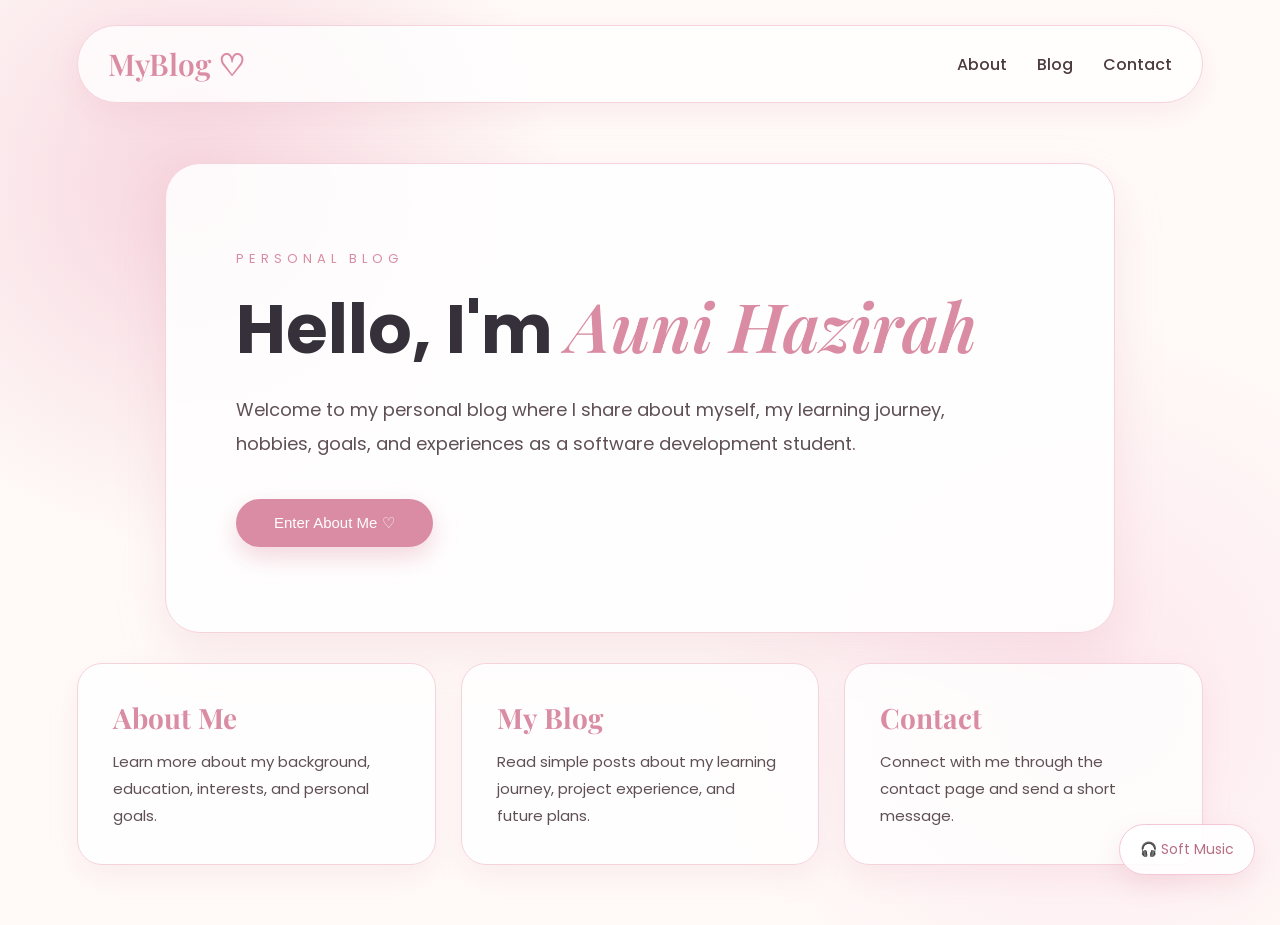
==== commit faec6168: "Updated homepage design" ====
--- a/index.html
+++ b/index.html
@@ -55,9 +55,6 @@
         <button class="enter-btn" onclick="openDiary()">
           Enter About Me ♡
         </button>
-
-        <a href="blog.html" class="outline-btn">
-          Read Blog
         </a>
 
       </div>
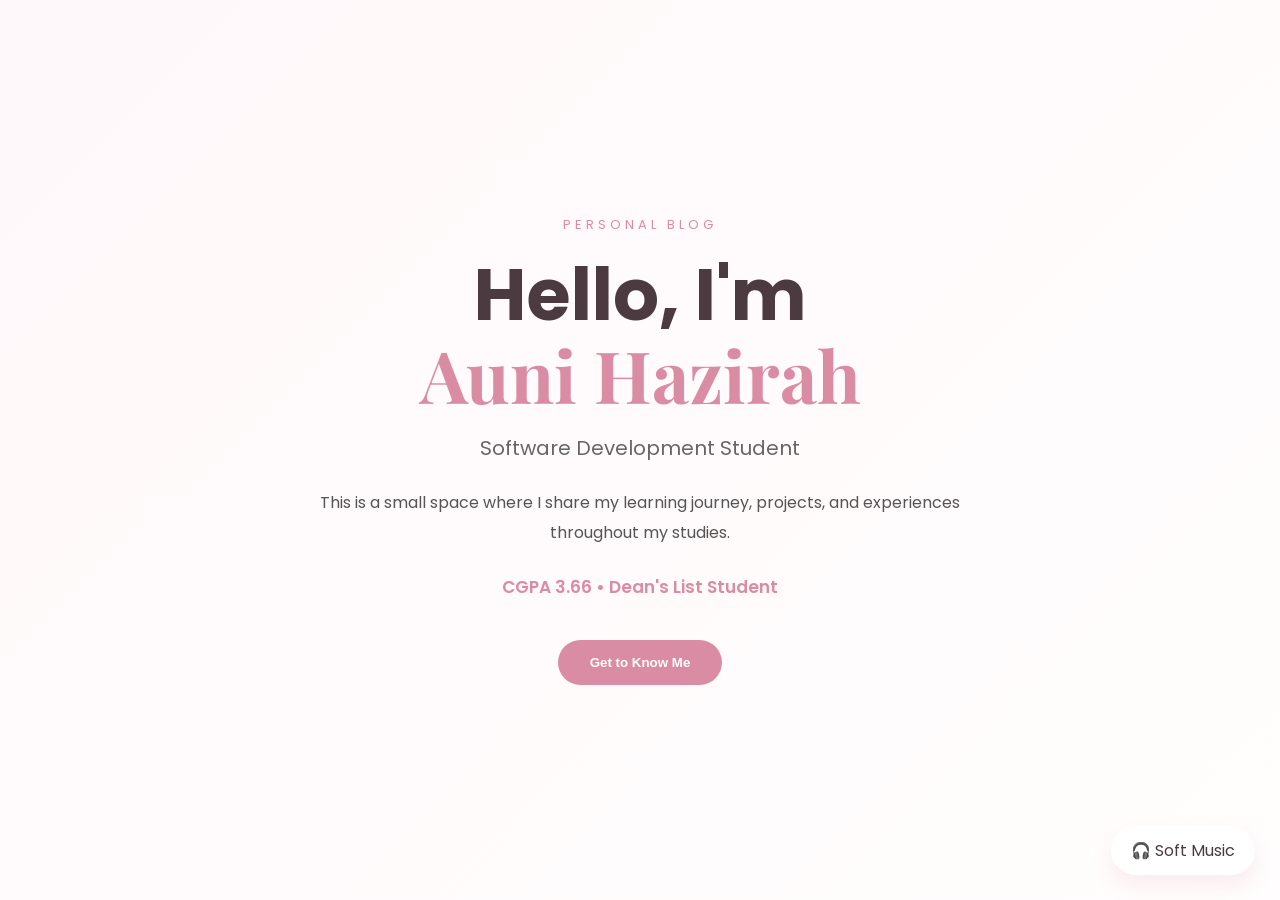
==== commit 3ab40e9b: "Updated design" ====
--- a/index.html
+++ b/index.html
@@ -3,7 +3,6 @@
 <head>
   <meta charset="UTF-8">
   <meta name="viewport" content="width=device-width, initial-scale=1.0">
-
   <title>My Personal Blog</title>
 
   <link rel="stylesheet" href="css/style.css">
@@ -13,96 +12,43 @@
 
 <body class="home-page">
 
-  <!-- NAVBAR -->
+  <main class="hero">
 
-  <nav class="home-nav">
+    <p class="mini-title">PERSONAL BLOG</p>
 
-    <div class="home-logo">
-      MyBlog ♡
+    <h1>
+        Hello, I'm <br>
+        <span>Auni Hazirah</span>
+    </h1>
+
+    <p class="role">
+        Software Development Student
+    </p>
+
+    <p class="intro">
+        This is a small space where I share my learning journey,
+        projects, and experiences throughout my studies.
+    </p>
+
+    <div class="academic-info">
+        CGPA 3.66 • Dean's List Student
     </div>
 
-    <div class="home-links">
-      <a href="about.html">About</a>
-      <a href="blog.html">Blog</a>
-      <a href="contact.html">Contact</a>
+    <div class="button-group">
+
+       
+        <button class="enter-btn" onclick="openDiary()">
+            Get to Know Me
+        </button>
+
     </div>
 
-  </nav>
-
-  <!-- LANDING SECTION -->
-
-  <main class="landing">
-
-    <section class="landing-left">
-
-      <p class="small-text">
-        PERSONAL BLOG
-      </p>
-
-      <h1>
-        Hello, I'm
-        <span>Auni Hazirah</span>
-      </h1>
-
-      <p class="intro">
-        Welcome to my personal blog where I share about myself,
-        my learning journey, hobbies, goals, and experiences
-        as a software development student.
-      </p>
-
-      <div class="home-buttons">
-
-        <button class="enter-btn" onclick="openDiary()">
-          Enter About Me ♡
-        </button>
-        </a>
-
-      </div>
-
-    </section>
-
-  </main>
-
-  <!-- QUICK SECTION -->
-
-  <section class="quick-section">
-
-    <div class="quick-card">
-      <h3>About Me</h3>
-
-      <p>
-        Learn more about my background,
-        education, interests, and personal goals.
-      </p>
-    </div>
-
-    <div class="quick-card">
-      <h3>My Blog</h3>
-
-      <p>
-        Read simple posts about my learning journey,
-        project experience, and future plans.
-      </p>
-    </div>
-
-    <div class="quick-card">
-      <h3>Contact</h3>
-
-      <p>
-        Connect with me through the contact page
-        and send a short message.
-      </p>
-    </div>
-
-  </section>
-
-  <!-- MUSIC -->
+</main>
+ 
 
   <audio id="bgMusic" loop>
     <source src="music/song.mp3" type="audio/mp3">
   </audio>
-
-  <!-- MUSIC BUTTON -->
 
   <div class="music-player" onclick="toggleMusic()">
     <span id="musicText">🎧 Soft Music</span>
--- a/css/style.css
+++ b/css/style.css
@@ -10,270 +10,439 @@
   color:#4b3b40;
 }
 
-/* HOME PAGE */
+/* ================= HOME PAGE ================= */
 
 .home-page{
   min-height:100vh;
-
-  background:
-  radial-gradient(circle at 15% 20%, #f7d6df 0%, transparent 28%),
-  radial-gradient(circle at 85% 75%, #fde8ee 0%, transparent 30%),
-  #fffaf8;
-
-  overflow-x:hidden;
-}
-
-/* NAVBAR */
-
-.home-nav{
-  width:88%;
+  background:linear-gradient(135deg,#fff8fa,#fffdfd);
+  display:flex;
+  justify-content:center;
+  align-items:center;
+  text-align:center;
+}
+
+.hero{
+  width:90%;
+  max-width:900px;
+  animation:fadeUp .8s ease;
+}
+
+.mini-title{
+  color:#d98ca3;
+  letter-spacing:4px;
+  font-size:13px;
+  margin-bottom:20px;
+}
+
+.hero h1{
+  font-size:72px;
+  line-height:1.1;
+  margin-bottom:15px;
+}
+
+.hero h1 span{
+  color:#d98ca3;
+  font-family:'Playfair Display',serif;
+}
+
+.role{
+  font-size:20px;
+  color:#666;
+  margin-bottom:25px;
+}
+
+.intro{
+  max-width:650px;
+  margin:auto;
+  line-height:1.9;
+  color:#555;
+}
+
+.academic-info{
+  margin-top:25px;
+  color:#d98ca3;
+  font-weight:600;
+  font-size:17px;
+}
+
+.button-group{
+  margin-top:40px;
+  display:flex;
+  justify-content:center;
+  gap:15px;
+  flex-wrap:wrap;
+}
+
+.resume-btn{
+  text-decoration:none;
+  padding:15px 32px;
+  border:1px solid #d98ca3;
+  border-radius:50px;
+  color:#d98ca3;
+  transition:.3s;
+}
+
+.resume-btn:hover{
+  background:#fde8ee;
+  transform:translateY(-3px);
+}
+
+.enter-btn{
+  padding:15px 32px;
+  border:none;
+  border-radius:50px;
+  background:#d98ca3;
+  color:white;
+  cursor:pointer;
+  transition:.3s;
+  font-weight:600;
+}
+
+.enter-btn:hover{
+  transform:translateY(-3px);
+  box-shadow:0 10px 25px rgba(217,140,163,.25);
+}
+
+/* ================= NAVBAR ================= */
+
+.navbar{
+  width:90%;
   margin:25px auto;
-
   padding:18px 30px;
-
-  background:rgba(255,255,255,0.8);
-
-  border:1px solid #f5d3dd;
+  background:white;
   border-radius:50px;
-
   display:flex;
   justify-content:space-between;
   align-items:center;
-
-  box-shadow:0 10px 30px rgba(217,140,163,0.14);
-}
-
-.home-logo{
-  font-family:'Playfair Display',serif;
-  font-size:30px;
+  box-shadow:0 10px 25px rgba(217,140,163,.12);
+}
+
+.logo{
+  font-family:'Playfair Display',serif;
+  color:#d98ca3;
+  font-size:28px;
   font-weight:600;
-  color:#d98ca3;
-}
-
-.home-links{
-  display:flex;
-  gap:30px;
-}
-
-.home-links a{
+}
+
+.navbar ul{
+  display:flex;
+  gap:25px;
+  list-style:none;
+}
+
+.navbar a{
   text-decoration:none;
   color:#4b3b40;
-  font-size:16px;
   font-weight:500;
-  transition:0.3s;
-}
-
-.home-links a:hover{
-  color:#d98ca3;
-}
-
-/* LANDING */
-
-.landing{
-  width:88%;
-  margin:60px auto 30px;
-
+  transition:.3s;
+}
+
+.navbar a.active,
+.navbar a:hover{
+  color:#d98ca3;
+}
+
+/* ================= PAGE HEADER ================= */
+
+.page-header{
+  width:90%;
+  margin:35px auto;
+  padding:55px;
+  text-align:center;
+  background:white;
+  border-radius:30px;
+  box-shadow:0 10px 25px rgba(217,140,163,.12);
+}
+
+.page-header h1{
+  font-size:60px;
+  color:#d98ca3;
+  font-family:'Playfair Display',serif;
+}
+
+.page-header p{
+  margin-top:8px;
+  color:#555;
+}
+
+/* ================= ABOUT ================= */
+
+.about-profile{
+  width:90%;
+  margin:40px auto;
+  display:grid;
+  grid-template-columns:220px 1fr;
+  gap:40px;
+  align-items:center;
+}
+
+.profile-image{
+  width:220px;
+  height:290px;
+  margin:auto;
+  overflow:hidden;
+  border-radius:30px;
+  background:#fde8ee;
+  box-shadow:0 12px 25px rgba(217,140,163,.15);
+}
+
+.profile-image img{
+  width:100%;
+  height:100%;
+  object-fit:cover;
+}
+
+.profile-content{
+  background:white;
+  padding:50px;
+  border-radius:30px;
+  box-shadow:0 10px 25px rgba(217,140,163,.10);
+}
+
+.profile-content h2{
+  font-size:55px;
+  color:#d98ca3;
+  font-family:'Playfair Display',serif;
+  margin-bottom:15px;
+}
+
+.profile-content p{
+  line-height:1.9;
+  color:#4b3b40;
+}
+
+.info-tags{
+  margin-top:20px;
+  display:flex;
+  flex-wrap:wrap;
+  gap:10px;
+}
+
+.info-tags span{
+  background:#fde8ee;
+  color:#c97993;
+  padding:10px 16px;
+  border-radius:30px;
+  font-size:14px;
+}
+
+.about-section{
+  width:90%;
+  margin:40px auto 80px;
+  display:grid;
+  grid-template-columns:repeat(2,1fr);
+  gap:25px;
+}
+
+.about-card{
+  background:white;
+  padding:35px;
+  border-radius:25px;
+  box-shadow:0 10px 25px rgba(217,140,163,.12);
+  transition:.3s;
+}
+
+.about-card:hover{
+  transform:translateY(-6px);
+}
+
+.about-card h2{
+  color:#d98ca3;
+  margin-bottom:15px;
+  font-family:'Playfair Display',serif;
+}
+
+.about-card p{
+  line-height:1.8;
+  color:#555;
+}
+
+/* ================= PROJECTS / BLOG ================= */
+
+.blog-section{
+  width:90%;
+  margin:40px auto 80px;
+  display:grid;
+  grid-template-columns:repeat(3,1fr);
+  gap:25px;
+}
+
+.blog-card{
+  background:white;
+  padding:35px;
+  border-radius:25px;
+  box-shadow:0 10px 25px rgba(217,140,163,.12);
+  transition:.3s;
+}
+
+.blog-card:hover{
+  transform:translateY(-6px);
+}
+
+.date{
+  color:#d98ca3;
+  margin-bottom:12px;
+  font-size:14px;
+  font-weight:500;
+}
+
+.blog-card h2{
+  margin-bottom:15px;
+  font-family:'Playfair Display',serif;
+  color:#332d38;
+}
+
+.blog-card p{
+  line-height:1.8;
+  color:#555;
+}
+
+.project-tags{
+  display:flex;
+  flex-wrap:wrap;
+  gap:8px;
+  margin-top:20px;
+}
+
+.project-tags span{
+  background:#f8dce5;
+  color:#c96f90;
+  padding:6px 14px;
+  border-radius:30px;
+  font-size:13px;
+  font-weight:500;
+}
+
+/* ================= CONTACT ================= */
+
+.contact-section{
+  width:90%;
+  margin:40px auto 80px;
+}
+
+.contact-card{
+  max-width:700px;
+  margin:50px auto;
+  background:#fff;
+  padding:50px;
+  border-radius:30px;
+  border:1px solid #f3d1dc;
+  box-shadow:0 10px 25px rgba(217,140,163,.10);
+}
+
+.contact-card h2{
+  text-align:center;
+  font-size:48px;
+  color:#d98ca3;
+  margin-bottom:15px;
+  font-family:'Playfair Display',serif;
+}
+
+.contact-text{
+  text-align:center;
+  color:#666;
+  margin-bottom:25px;
+  line-height:1.7;
+}
+
+.contact-links{
   display:flex;
   justify-content:center;
-  align-items:center;
-}
-
-.landing-left{
-  width:100%;
-  max-width:950px;
-
-  background:rgba(255,255,255,0.88);
-
-  border:1px solid #f5d3dd;
-  border-radius:35px;
-
-  padding:85px 70px;
-
-  box-shadow:0 20px 50px rgba(217,140,163,0.18);
-
-  animation:softFade 1s ease;
-}
-
-.small-text{
-  color:#d98ca3;
-  letter-spacing:5px;
-  text-transform:uppercase;
-  font-size:13px;
-  margin-bottom:15px;
-}
-
-.landing-left h1{
-  font-size:68px;
-  line-height:1.2;
-  margin-bottom:22px;
-  color:#35303a;
-}
-
-.landing-left h1 span{
-  font-family:'Playfair Display',serif;
-  color:#d98ca3;
-  font-style:italic;
+  gap:15px;
+  margin-bottom:35px;
+  flex-wrap:wrap;
+}
+
+.contact-links a{
+  text-decoration:none;
+  color:#d98ca3;
+  background:#fff4f7;
+  border:1px solid #f3c7d5;
+  padding:12px 22px;
+  border-radius:50px;
   font-weight:600;
-}
-
-.intro{
-  max-width:760px;
-
-  line-height:1.9;
-  color:#5f5055;
-
-  font-size:18px;
-
-  margin-bottom:38px;
-}
-
-/* BUTTONS */
-
-.home-buttons{
-  display:flex;
-  gap:18px;
-  flex-wrap:wrap;
-}
-
-.enter-btn{
-  border:none;
+  font-size:15px;
+  transition:.3s;
+}
+
+.contact-links a:hover{
   background:#d98ca3;
   color:white;
-
-  padding:15px 38px;
-
-  border-radius:40px;
-
+  transform:translateY(-3px);
+  box-shadow:0 8px 20px rgba(217,140,163,.25);
+}
+
+.contact-card input,
+.contact-card textarea{
+  width:100%;
+  padding:16px 18px;
+  margin-bottom:18px;
+  border:1px solid #f3c7d5;
+  border-radius:18px;
   font-size:15px;
+  font-family:'Poppins',sans-serif;
+  outline:none;
+  background:white;
+}
+
+.contact-card input:focus,
+.contact-card textarea:focus{
+  border-color:#d98ca3;
+  box-shadow:0 0 0 4px rgba(217,140,163,.12);
+}
+
+.contact-card button{
+  background:linear-gradient(135deg,#e3a2b7,#d98ca3);
+  color:white;
+  border:none;
+  padding:15px 40px;
+  border-radius:50px;
+  font-size:15px;
+  font-weight:600;
   cursor:pointer;
-
-  transition:0.3s ease;
-
-  box-shadow:0 10px 25px rgba(217,140,163,0.35);
-}
-
-.enter-btn:hover{
+  transition:.3s ease;
+  box-shadow:0 10px 25px rgba(217,140,163,.25);
+}
+
+.contact-card button:hover{
   transform:translateY(-4px);
-  background:#c97993;
-}
-
-.outline-btn{
-  text-decoration:none;
-
-  padding:15px 35px;
-
-  border:1px solid #d98ca3;
-  color:#d98ca3;
-
-  border-radius:40px;
-
-  font-size:15px;
-
-  transition:0.3s;
-}
-
-.outline-btn:hover{
-  background:#fde8ee;
-  transform:translateY(-4px);
-}
-
-/* QUICK SECTION */
-
-.quick-section{
-  width:88%;
-  margin:25px auto 90px;
-
-  display:grid;
-  grid-template-columns:repeat(3,1fr);
-
-  gap:25px;
-}
-
-.quick-card{
-  background:rgba(255,255,255,0.82);
-
-  border:1px solid #f5d3dd;
-  border-radius:25px;
-
-  padding:35px;
-
-  box-shadow:0 12px 30px rgba(217,140,163,0.12);
-
-  transition:0.3s;
-}
-
-.quick-card:hover{
-  transform:translateY(-6px);
-}
-
-.quick-card h3{
-  color:#d98ca3;
-  margin-bottom:12px;
-
-  font-size:28px;
-  font-family:'Playfair Display',serif;
-}
-
-.quick-card p{
-  color:#5f5055;
-  line-height:1.8;
-  font-size:15px;
-}
-
-/* MUSIC PLAYER */
+  box-shadow:0 15px 30px rgba(217,140,163,.35);
+}
+
+.contact-card button:active{
+  transform:scale(.98);
+}
+
+/* ================= MUSIC ================= */
 
 .music-player{
   position:fixed;
-
   bottom:25px;
   right:25px;
-
-  background:rgba(255,255,255,0.88);
-
-  border:1px solid #f3c7d5;
-
-  padding:14px 20px;
-
-  border-radius:50px;
-
-  color:#b76e85;
-
-  font-size:14px;
-
+  background:white;
+  padding:12px 20px;
+  border-radius:40px;
+  box-shadow:0 10px 20px rgba(217,140,163,.15);
   cursor:pointer;
-
-  box-shadow:0 10px 25px rgba(217,140,163,0.18);
-
-  transition:0.3s ease;
-
   z-index:99;
 }
 
-.music-player:hover{
-  transform:translateY(-3px);
-  background:white;
-}
-
-.music-player.playing{
-  background:#f7d6df;
-}
-
-/* ANIMATION */
-
-.fade-out{
-  animation:fadeOut 0.8s ease forwards;
-}
-
-@keyframes softFade{
+/* ================= ANIMATION ================= */
+
+@keyframes fadeUp{
   from{
     opacity:0;
-    transform:translateY(25px) scale(0.98);
+    transform:translateY(20px);
   }
 
   to{
     opacity:1;
-    transform:translateY(0) scale(1);
-  }
+    transform:translateY(0);
+  }
+}
+
+.fade-out{
+  animation:fadeOut .8s ease forwards;
 }
 
 @keyframes fadeOut{
@@ -282,30 +451,61 @@
   }
 }
 
-/* RESPONSIVE */
+/* ================= RESPONSIVE ================= */
 
 @media(max-width:900px){
-
-  .home-nav{
+  .hero h1{
+    font-size:48px;
+  }
+
+  .navbar{
     flex-direction:column;
     gap:15px;
   }
 
-  .home-links{
+  .navbar ul{
     flex-wrap:wrap;
     justify-content:center;
   }
 
-  .landing-left{
-    padding:55px 30px;
-  }
-
-  .landing-left h1{
+  .about-profile{
+    grid-template-columns:1fr;
+  }
+
+  .about-section,
+  .blog-section{
+    grid-template-columns:1fr;
+  }
+
+  .profile-content{
+    padding:35px;
+  }
+
+  .profile-content h2{
     font-size:42px;
   }
 
-  .quick-section{
-    grid-template-columns:1fr;
-  }
-
+  .page-header h1{
+    font-size:42px;
+  }
+}
+
+@media(max-width:600px){
+  .page-header,
+  .contact-card{
+    padding:35px 25px;
+  }
+
+  .hero h1{
+    font-size:38px;
+  }
+
+  .button-group{
+    flex-direction:column;
+  }
+
+  .resume-btn,
+  .enter-btn{
+    width:100%;
+  }
 }
